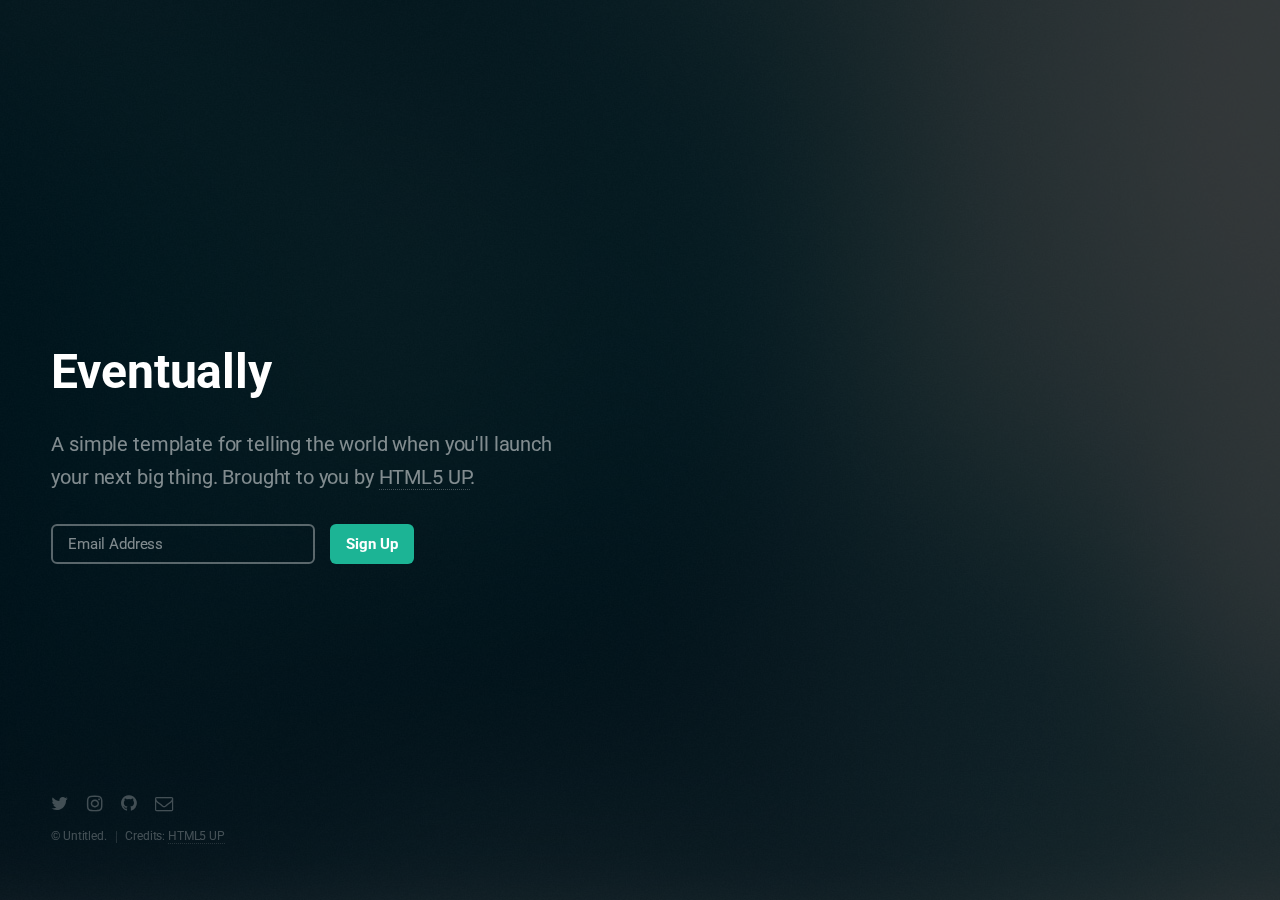
==== public/eventually/index.html @ 78ffbe50 "boss" ====
<!DOCTYPE HTML>
<!--
	Eventually by HTML5 UP
	html5up.net | @ajlkn
	Free for personal and commercial use under the CCA 3.0 license (html5up.net/license)
-->
<html>
	<head>
		<title>Eventually by HTML5 UP</title>
		<meta charset="utf-8" />
		<meta name="viewport" content="width=device-width, initial-scale=1, user-scalable=no" />
		<!--[if lte IE 8]><script src="assets/js/ie/html5shiv.js"></script><![endif]-->
		<link rel="stylesheet" href="assets/css/main.css" />
		<!--[if lte IE 8]><link rel="stylesheet" href="assets/css/ie8.css" /><![endif]-->
		<!--[if lte IE 9]><link rel="stylesheet" href="assets/css/ie9.css" /><![endif]-->
	</head>
	<body>

		<!-- Header -->
			<header id="header">
				<h1>Eventually</h1>
				<p>A simple template for telling the world when you'll launch<br />
				your next big thing. Brought to you by <a href="http://html5up.net">HTML5 UP</a>.</p>
			</header>

		<!-- Signup Form -->
			<form id="signup-form" method="post" action="#">
				<input type="email" name="email" id="email" placeholder="Email Address" />
				<input type="submit" value="Sign Up" />
			</form>

		<!-- Footer -->
			<footer id="footer">
				<ul class="icons">
					<li><a href="#" class="icon fa-twitter"><span class="label">Twitter</span></a></li>
					<li><a href="#" class="icon fa-instagram"><span class="label">Instagram</span></a></li>
					<li><a href="#" class="icon fa-github"><span class="label">GitHub</span></a></li>
					<li><a href="#" class="icon fa-envelope-o"><span class="label">Email</span></a></li>
				</ul>
				<ul class="copyright">
					<li>&copy; Untitled.</li><li>Credits: <a href="http://html5up.net">HTML5 UP</a></li>
				</ul>
			</footer>

		<!-- Scripts -->
			<!--[if lte IE 8]><script src="assets/js/ie/respond.min.js"></script><![endif]-->
			<script src="assets/js/main.js"></script>

	</body>
</html>
---- public/eventually/assets/css/main.css ----
@import url(font-awesome.min.css);
@import url("https://fonts.googleapis.com/css?family=Roboto:400,700");

/*
	Eventually by HTML5 UP
	html5up.net | @ajlkn
	Free for personal and commercial use under the CCA 3.0 license (html5up.net/license)
*/

/* Reset */

	html, body, div, span, applet, object, iframe, h1, h2, h3, h4, h5, h6, p, blockquote, pre, a, abbr, acronym, address, big, cite, code, del, dfn, em, img, ins, kbd, q, s, samp, small, strike, strong, sub, sup, tt, var, b, u, i, center, dl, dt, dd, ol, ul, li, fieldset, form, label, legend, table, caption, tbody, tfoot, thead, tr, th, td, article, aside, canvas, details, embed, figure, figcaption, footer, header, hgroup, menu, nav, output, ruby, section, summary, time, mark, audio, video {
		margin: 0;
		padding: 0;
		border: 0;
		font-size: 100%;
		font: inherit;
		vertical-align: baseline;
	}

	article, aside, details, figcaption, figure, footer, header, hgroup, menu, nav, section {
		display: block;
	}

	body {
		line-height: 1;
	}

	ol, ul {
		list-style: none;
	}

	blockquote, q {
		quotes: none;
	}

	blockquote:before, blockquote:after, q:before, q:after {
		content: '';
		content: none;
	}

	table {
		border-collapse: collapse;
		border-spacing: 0;
	}

	body {
		-webkit-text-size-adjust: none;
	}

/* Box Model */

	*, *:before, *:after {
		-moz-box-sizing: border-box;
		-webkit-box-sizing: border-box;
		box-sizing: border-box;
	}

/* Basic */

	@-ms-viewport {
		width: device-width;
	}

	body {
		-ms-overflow-style: scrollbar;
	}

	@media screen and (max-width: 480px) {

		html, body {
			min-width: 320px;
		}

	}

	html, body {
		height: 100%;
		overflow-x: hidden;
		width: 100%;
	}

		@media screen and (max-height: 640px) {

			html, body {
				height: auto;
				min-height: 100%;
			}

		}

	body {
		display: -moz-flex;
		display: -webkit-flex;
		display: -ms-flex;
		display: flex;
		-moz-flex-direction: column;
		-webkit-flex-direction: column;
		-ms-flex-direction: column;
		flex-direction: column;
		-moz-justify-content: center;
		-webkit-justify-content: center;
		-ms-justify-content: center;
		justify-content: center;
		background-color: #000;
		padding: 6em 4em 4em 4em;
	}

		body > * {
			position: relative;
			z-index: 2;
		}

		body.is-loading *, body.is-loading *:before, body.is-loading *:after {
			-moz-animation: none !important;
			-webkit-animation: none !important;
			-ms-animation: none !important;
			animation: none !important;
			-moz-transition: none !important;
			-webkit-transition: none !important;
			-ms-transition: none !important;
			transition: none !important;
		}

		@media screen and (max-width: 1680px) {

			body {
				padding: 6em 3.5em 3.5em 3.5em;
			}

		}

		@media screen and (max-width: 736px) {

			body {
				padding: 5em 2em 2em 2em;
			}

		}

		@media screen and (max-width: 360px) {

			body {
				padding: 5em 1.25em 1.25em 1.25em;
			}

		}

/* BG */

	#bg {
		-moz-transition: opacity 2s ease-in-out;
		-webkit-transition: opacity 2s ease-in-out;
		-ms-transition: opacity 2s ease-in-out;
		transition: opacity 2s ease-in-out;
		height: 100%;
		left: 0;
		opacity: 0.25;
		position: fixed;
		top: 0;
		width: 100%;
		z-index: 1;
	}

		#bg div {
			-moz-transition: opacity 3s ease, visibility 3s;
			-webkit-transition: opacity 3s ease, visibility 3s;
			-ms-transition: opacity 3s ease, visibility 3s;
			transition: opacity 3s ease, visibility 3s;
			background-size: cover;
			height: 100%;
			left: 0;
			opacity: 0;
			position: absolute;
			top: 0;
			visibility: hidden;
			width: 150%;
		}

			#bg div.visible {
				-moz-animation: bg 45s linear infinite;
				-webkit-animation: bg 45s linear infinite;
				-ms-animation: bg 45s linear infinite;
				animation: bg 45s linear infinite;
				opacity: 1;
				visibility: visible;
				z-index: 1;
			}

				#bg div.visible.top {
					z-index: 2;
				}

				@media screen and (max-width: 1280px) {

					#bg div.visible {
						-moz-animation: bg 29.25s linear infinite;
						-webkit-animation: bg 29.25s linear infinite;
						-ms-animation: bg 29.25s linear infinite;
						animation: bg 29.25s linear infinite;
					}

				}

				@media screen and (max-width: 736px) {

					#bg div.visible {
						-moz-animation: bg 18s linear infinite;
						-webkit-animation: bg 18s linear infinite;
						-ms-animation: bg 18s linear infinite;
						animation: bg 18s linear infinite;
					}

				}

			#bg div:only-child {
				-moz-animation-direction: alternate !important;
				-webkit-animation-direction: alternate !important;
				-ms-animation-direction: alternate !important;
				animation-direction: alternate !important;
			}

		body.is-loading #bg {
			opacity: 0;
		}

	@-moz-keyframes bg {
		0% {
			-moz-transform: translateX(0);
			-webkit-transform: translateX(0);
			-ms-transform: translateX(0);
			transform: translateX(0);
		}

		100% {
			-moz-transform: translateX(-25%);
			-webkit-transform: translateX(-25%);
			-ms-transform: translateX(-25%);
			transform: translateX(-25%);
		}
	}

	@-webkit-keyframes bg {
		0% {
			-moz-transform: translateX(0);
			-webkit-transform: translateX(0);
			-ms-transform: translateX(0);
			transform: translateX(0);
		}

		100% {
			-moz-transform: translateX(-25%);
			-webkit-transform: translateX(-25%);
			-ms-transform: translateX(-25%);
			transform: translateX(-25%);
		}
	}

	@-ms-keyframes bg {
		0% {
			-moz-transform: translateX(0);
			-webkit-transform: translateX(0);
			-ms-transform: translateX(0);
			transform: translateX(0);
		}

		100% {
			-moz-transform: translateX(-25%);
			-webkit-transform: translateX(-25%);
			-ms-transform: translateX(-25%);
			transform: translateX(-25%);
		}
	}

	@keyframes bg {
		0% {
			-moz-transform: translateX(0);
			-webkit-transform: translateX(0);
			-ms-transform: translateX(0);
			transform: translateX(0);
		}

		100% {
			-moz-transform: translateX(-25%);
			-webkit-transform: translateX(-25%);
			-ms-transform: translateX(-25%);
			transform: translateX(-25%);
		}
	}

/* Type */

	body, input, select, textarea {
		color: rgba(255, 255, 255, 0.75);
		font-family: "Roboto", sans-serif;
		font-size: 16pt;
		font-weight: 400;
		letter-spacing: -0.01em;
		line-height: 1.65em;
	}

		@media screen and (max-width: 1680px) {

			body, input, select, textarea {
				font-size: 12pt;
			}

		}

		@media screen and (max-width: 1280px) {

			body, input, select, textarea {
				font-size: 11pt;
			}

		}

		@media screen and (max-width: 980px) {

			body, input, select, textarea {
				font-size: 12pt;
			}

		}

		@media screen and (max-width: 736px) {

			body, input, select, textarea {
				font-size: 12pt;
			}

		}

		@media screen and (max-width: 480px) {

			body, input, select, textarea {
				font-size: 12pt;
			}

		}

	a {
		-moz-transition: border-bottom-color 0.2s ease, color 0.2s ease;
		-webkit-transition: border-bottom-color 0.2s ease, color 0.2s ease;
		-ms-transition: border-bottom-color 0.2s ease, color 0.2s ease;
		transition: border-bottom-color 0.2s ease, color 0.2s ease;
		border-bottom: dotted 1px rgba(255, 255, 255, 0.25);
		color: #1cb495;
		text-decoration: none;
	}

		a:hover {
			border-bottom-color: transparent;
			color: #1cb495 !important;
			text-decoration: none;
		}

	strong, b {
		color: #fff;
		font-weight: 700;
	}

	em, i {
		font-style: italic;
	}

	p {
		margin: 0 0 2em 0;
	}

	h1, h2, h3, h4, h5, h6 {
		color: #fff;
		font-weight: 700;
		line-height: 1em;
		margin: 0 0 1em 0;
	}

		h1 a, h2 a, h3 a, h4 a, h5 a, h6 a {
			color: inherit;
			text-decoration: none;
		}

	h1 {
		font-size: 2.5em;
		line-height: 1.25em;
	}

	h2 {
		font-size: 1.75em;
		line-height: 1.5em;
	}

	h3 {
		font-size: 1.35em;
		line-height: 1.5em;
	}

	h4 {
		font-size: 1.1em;
		line-height: 1.5em;
	}

	h5 {
		font-size: 0.9em;
		line-height: 1.5em;
	}

	h6 {
		font-size: 0.7em;
		line-height: 1.5em;
	}

	sub {
		font-size: 0.8em;
		position: relative;
		top: 0.5em;
	}

	sup {
		font-size: 0.8em;
		position: relative;
		top: -0.5em;
	}

	blockquote {
		border-left: solid 8px rgba(255, 255, 255, 0.35);
		font-style: italic;
		margin: 0 0 2em 0;
		padding: 0.5em 0 0.5em 2em;
	}

	code {
		background: rgba(255, 255, 255, 0.125);
		border-radius: 6px;
		border: solid 2px rgba(255, 255, 255, 0.35);
		font-family: "Courier New", monospace;
		font-size: 0.9em;
		margin: 0 0.25em;
		padding: 0.25em 0.65em;
	}

	pre {
		-webkit-overflow-scrolling: touch;
		font-family: "Courier New", monospace;
		font-size: 0.9em;
		margin: 0 0 2em 0;
	}

		pre code {
			display: block;
			line-height: 1.75em;
			padding: 1em 1.5em;
			overflow-x: auto;
		}

	hr {
		border: 0;
		border-bottom: solid 2px rgba(255, 255, 255, 0.35);
		margin: 2em 0;
	}

		hr.major {
			margin: 3em 0;
		}

/* Section/Article */

	section.special, article.special {
		text-align: center;
	}

	header p {
		color: rgba(255, 255, 255, 0.5);
		position: relative;
		margin: 0 0 1.5em 0;
	}

	header h2 + p {
		font-size: 1.25em;
		margin-top: -1em;
		line-height: 1.5em;
	}

	header h3 + p {
		font-size: 1.1em;
		margin-top: -0.8em;
		line-height: 1.5em;
	}

	header h4 + p,
	header h5 + p,
	header h6 + p {
		font-size: 0.9em;
		margin-top: -0.6em;
		line-height: 1.5em;
	}

	@media screen and (max-width: 980px) {

		header br {
			display: none;
		}

	}

	@media screen and (max-width: 736px) {

		header br {
			display: inline;
		}

	}

	@media screen and (max-width: 480px) {

		header br {
			display: none;
		}

	}

/* Icon */

	.icon {
		text-decoration: none;
		border-bottom: none;
		position: relative;
	}

		.icon:before {
			-moz-osx-font-smoothing: grayscale;
			-webkit-font-smoothing: antialiased;
			font-family: FontAwesome;
			font-style: normal;
			font-weight: normal;
			text-transform: none !important;
		}

		.icon > .label {
			display: none;
		}

/* List */

	ol {
		list-style: decimal;
		margin: 0 0 2em 0;
		padding-left: 1.25em;
	}

		ol li {
			padding-left: 0.25em;
		}

	ul {
		list-style: disc;
		margin: 0 0 2em 0;
		padding-left: 1em;
	}

		ul li {
			padding-left: 0.5em;
		}

		ul.icons {
			cursor: default;
			list-style: none;
			padding-left: 0;
		}

			ul.icons li {
				display: inline-block;
				padding: 0 1em 0 0;
			}

				ul.icons li:last-child {
					padding-right: 0;
				}

				ul.icons li .icon:before {
					font-size: 1.25em;
				}

				ul.icons li a {
					color: inherit;
				}

/* Form */

	form {
		margin: 0 0 2em 0;
	}

		form .message {
			text-decoration: none;
			-moz-transition: opacity 0.2s ease-in-out, -moz-transform 0.2s ease-in-out;
			-webkit-transition: opacity 0.2s ease-in-out, -webkit-transform 0.2s ease-in-out;
			-ms-transition: opacity 0.2s ease-in-out, -ms-transform 0.2s ease-in-out;
			transition: opacity 0.2s ease-in-out, transform 0.2s ease-in-out;
			-moz-transform: scale(1.05);
			-webkit-transform: scale(1.05);
			-ms-transform: scale(1.05);
			transform: scale(1.05);
			height: 2.75em;
			line-height: 2.75em;
			opacity: 0;
		}

			form .message:before {
				-moz-osx-font-smoothing: grayscale;
				-webkit-font-smoothing: antialiased;
				font-family: FontAwesome;
				font-style: normal;
				font-weight: normal;
				text-transform: none !important;
			}

			form .message:before {
				margin-right: 0.5em;
			}

			form .message.visible {
				-moz-transform: scale(1);
				-webkit-transform: scale(1);
				-ms-transform: scale(1);
				transform: scale(1);
				opacity: 1;
			}

			form .message.success {
				color: #1cb495;
			}

				form .message.success:before {
					content: '\f00c';
				}

			form .message.failure {
				color: #ff2361;
			}

				form .message.failure:before {
					content: '\f119';
				}

	label {
		color: #fff;
		display: block;
		font-size: 0.9em;
		font-weight: 700;
		margin: 0 0 1em 0;
	}

	@-moz-keyframes focus {
		0% {
			-moz-transform: scale(1);
			-webkit-transform: scale(1);
			-ms-transform: scale(1);
			transform: scale(1);
		}

		50% {
			-moz-transform: scale(1.025);
			-webkit-transform: scale(1.025);
			-ms-transform: scale(1.025);
			transform: scale(1.025);
		}

		100% {
			-moz-transform: scale(1);
			-webkit-transform: scale(1);
			-ms-transform: scale(1);
			transform: scale(1);
		}
	}

	@-webkit-keyframes focus {
		0% {
			-moz-transform: scale(1);
			-webkit-transform: scale(1);
			-ms-transform: scale(1);
			transform: scale(1);
		}

		50% {
			-moz-transform: scale(1.025);
			-webkit-transform: scale(1.025);
			-ms-transform: scale(1.025);
			transform: scale(1.025);
		}

		100% {
			-moz-transform: scale(1);
			-webkit-transform: scale(1);
			-ms-transform: scale(1);
			transform: scale(1);
		}
	}

	@-ms-keyframes focus {
		0% {
			-moz-transform: scale(1);
			-webkit-transform: scale(1);
			-ms-transform: scale(1);
			transform: scale(1);
		}

		50% {
			-moz-transform: scale(1.025);
			-webkit-transform: scale(1.025);
			-ms-transform: scale(1.025);
			transform: scale(1.025);
		}

		100% {
			-moz-transform: scale(1);
			-webkit-transform: scale(1);
			-ms-transform: scale(1);
			transform: scale(1);
		}
	}

	@keyframes focus {
		0% {
			-moz-transform: scale(1);
			-webkit-transform: scale(1);
			-ms-transform: scale(1);
			transform: scale(1);
		}

		50% {
			-moz-transform: scale(1.025);
			-webkit-transform: scale(1.025);
			-ms-transform: scale(1.025);
			transform: scale(1.025);
		}

		100% {
			-moz-transform: scale(1);
			-webkit-transform: scale(1);
			-ms-transform: scale(1);
			transform: scale(1);
		}
	}

	input[type="text"],
	input[type="password"],
	input[type="email"],
	select,
	textarea {
		-moz-appearance: none;
		-webkit-appearance: none;
		-ms-appearance: none;
		appearance: none;
		-moz-transform: scale(1);
		-webkit-transform: scale(1);
		-ms-transform: scale(1);
		transform: scale(1);
		-moz-transition: border-color 0.2s ease, background-color 0.2s ease;
		-webkit-transition: border-color 0.2s ease, background-color 0.2s ease;
		-ms-transition: border-color 0.2s ease, background-color 0.2s ease;
		transition: border-color 0.2s ease, background-color 0.2s ease;
		background-color: transparent;
		border-radius: 6px;
		border: none;
		border: solid 2px rgba(255, 255, 255, 0.35);
		color: inherit;
		display: block;
		outline: 0;
		padding: 0 1em;
		text-decoration: none;
		width: 100%;
	}

		input[type="text"]:invalid,
		input[type="password"]:invalid,
		input[type="email"]:invalid,
		select:invalid,
		textarea:invalid {
			box-shadow: none;
		}

		input[type="text"]:focus,
		input[type="password"]:focus,
		input[type="email"]:focus,
		select:focus,
		textarea:focus {
			-moz-animation: focus 0.1s;
			-webkit-animation: focus 0.1s;
			-ms-animation: focus 0.1s;
			animation: focus 0.1s;
			background-color: rgba(255, 255, 255, 0.125);
			border-color: #1cb495;
		}

	.select-wrapper {
		text-decoration: none;
		display: block;
		position: relative;
	}

		.select-wrapper:before {
			-moz-osx-font-smoothing: grayscale;
			-webkit-font-smoothing: antialiased;
			font-family: FontAwesome;
			font-style: normal;
			font-weight: normal;
			text-transform: none !important;
		}

		.select-wrapper:before {
			color: rgba(255, 255, 255, 0.35);
			content: '\f078';
			display: block;
			height: 2.75em;
			line-height: 2.75em;
			pointer-events: none;
			position: absolute;
			right: 0;
			text-align: center;
			top: 0;
			width: 2.75em;
		}

		.select-wrapper select::-ms-expand {
			display: none;
		}

	input[type="text"],
	input[type="password"],
	input[type="email"],
	select {
		height: 2.75em;
	}

	textarea {
		padding: 0.75em 1em;
	}

	input[type="checkbox"],
	input[type="radio"] {
		-moz-appearance: none;
		-webkit-appearance: none;
		-ms-appearance: none;
		appearance: none;
		display: block;
		float: left;
		margin-right: -2em;
		opacity: 0;
		width: 1em;
		z-index: -1;
	}

		input[type="checkbox"] + label,
		input[type="radio"] + label {
			text-decoration: none;
			color: rgba(255, 255, 255, 0.75);
			cursor: pointer;
			display: inline-block;
			font-size: 1em;
			font-weight: 400;
			padding-left: 2.4em;
			padding-right: 0.75em;
			position: relative;
		}

			input[type="checkbox"] + label:before,
			input[type="radio"] + label:before {
				-moz-osx-font-smoothing: grayscale;
				-webkit-font-smoothing: antialiased;
				font-family: FontAwesome;
				font-style: normal;
				font-weight: normal;
				text-transform: none !important;
			}

			input[type="checkbox"] + label:before,
			input[type="radio"] + label:before {
				background: rgba(255, 255, 255, 0.125);
				border-radius: 6px;
				border: solid 2px rgba(255, 255, 255, 0.35);
				content: '';
				display: inline-block;
				height: 1.65em;
				left: 0;
				line-height: 1.58125em;
				position: absolute;
				text-align: center;
				top: 0;
				width: 1.65em;
			}

		input[type="checkbox"]:checked + label:before,
		input[type="radio"]:checked + label:before {
			background: #1cb495;
			border-color: #1cb495;
			color: #ffffff;
			content: '\f00c';
		}

		input[type="checkbox"]:focus + label:before,
		input[type="radio"]:focus + label:before {
			border-color: #1cb495;
			box-shadow: 0 0 0 2px #1cb495;
		}

	input[type="checkbox"] + label:before {
		border-radius: 6px;
	}

	input[type="radio"] + label:before {
		border-radius: 100%;
	}

	::-webkit-input-placeholder {
		color: rgba(255, 255, 255, 0.5) !important;
		opacity: 1.0;
	}

	:-moz-placeholder {
		color: rgba(255, 255, 255, 0.5) !important;
		opacity: 1.0;
	}

	::-moz-placeholder {
		color: rgba(255, 255, 255, 0.5) !important;
		opacity: 1.0;
	}

	:-ms-input-placeholder {
		color: rgba(255, 255, 255, 0.5) !important;
		opacity: 1.0;
	}

	.formerize-placeholder {
		color: rgba(255, 255, 255, 0.5) !important;
		opacity: 1.0;
	}

/* Button */

	input[type="submit"],
	input[type="reset"],
	input[type="button"],
	button,
	.button {
		-moz-appearance: none;
		-webkit-appearance: none;
		-ms-appearance: none;
		appearance: none;
		-moz-transition: background-color 0.2s ease-in-out, color 0.2s ease-in-out, opacity 0.2s ease-in-out;
		-webkit-transition: background-color 0.2s ease-in-out, color 0.2s ease-in-out, opacity 0.2s ease-in-out;
		-ms-transition: background-color 0.2s ease-in-out, color 0.2s ease-in-out, opacity 0.2s ease-in-out;
		transition: background-color 0.2s ease-in-out, color 0.2s ease-in-out, opacity 0.2s ease-in-out;
		background-color: #1cb495;
		border-radius: 6px;
		border: 0;
		color: #ffffff !important;
		cursor: pointer;
		display: inline-block;
		font-weight: 700;
		height: 2.75em;
		line-height: 2.75em;
		padding: 0 1.125em;
		text-align: center;
		text-decoration: none;
		white-space: nowrap;
	}

		input[type="submit"]:hover,
		input[type="reset"]:hover,
		input[type="button"]:hover,
		button:hover,
		.button:hover {
			background-color: #1fcaa7;
		}

		input[type="submit"]:active,
		input[type="reset"]:active,
		input[type="button"]:active,
		button:active,
		.button:active {
			background-color: #199e83;
		}

		input[type="submit"].disabled, input[type="submit"]:disabled,
		input[type="reset"].disabled,
		input[type="reset"]:disabled,
		input[type="button"].disabled,
		input[type="button"]:disabled,
		button.disabled,
		button:disabled,
		.button.disabled,
		.button:disabled {
			opacity: 0.5;
		}

		@media screen and (max-width: 480px) {

			input[type="submit"],
			input[type="reset"],
			input[type="button"],
			button,
			.button {
				padding: 0;
			}

		}

/* Header */

	#header h1 {
		font-size: 3.25em;
		margin: 0 0 0.55em 0;
	}

	#header p {
		font-size: 1.35em;
		line-height: 1.65em;
	}

	#header a {
		color: inherit;
	}

	@media screen and (max-width: 736px) {

		#header h1 {
			font-size: 2em;
		}

		#header p {
			font-size: 1em;
		}

	}

	@media screen and (max-width: 480px) {

		#header {
			margin: 0 0 1em 0;
		}

	}

/* Signup Form */

	#signup-form {
		display: -moz-flex;
		display: -webkit-flex;
		display: -ms-flex;
		display: flex;
		position: relative;
	}

		#signup-form input[type="text"],
		#signup-form input[type="password"],
		#signup-form input[type="email"] {
			width: 18em;
		}

		#signup-form > * {
			margin: 0 0 0 1em;
		}

		#signup-form > :first-child {
			margin: 0 0 0 0;
		}

		@media screen and (max-width: 480px) {

			#signup-form {
				-moz-flex-direction: column;
				-webkit-flex-direction: column;
				-ms-flex-direction: column;
				flex-direction: column;
			}

				#signup-form input[type="type"],
				#signup-form input[type="password"],
				#signup-form input[type="email"] {
					width: 100%;
				}

				#signup-form > * {
					margin: 1.25em 0 0 0;
				}

				#signup-form .message {
					bottom: -1.5em;
					font-size: 0.9em;
					height: 1em;
					left: 0;
					line-height: inherit;
					margin-top: 0;
					position: absolute;
				}

		}

/* Footer */

	#footer {
		-moz-transition: opacity 0.5s ease-in-out;
		-webkit-transition: opacity 0.5s ease-in-out;
		-ms-transition: opacity 0.5s ease-in-out;
		transition: opacity 0.5s ease-in-out;
		bottom: 4em;
		color: rgba(255, 255, 255, 0.5);
		left: 4em;
		opacity: 0.5;
		position: absolute;
	}

		#footer .icons {
			margin: 0 0 0.5em 0;
		}

		#footer .copyright {
			font-size: 0.8em;
			list-style: none;
			padding: 0;
		}

			#footer .copyright li {
				border-left: solid 1px rgba(255, 255, 255, 0.25);
				display: inline-block;
				line-height: 1em;
				margin: 0 0 0 0.75em;
				padding: 0 0 0 0.75em;
			}

				#footer .copyright li:first-child {
					border-left: 0;
					margin-left: 0;
					padding-left: 0;
				}

			#footer .copyright a {
				color: inherit;
			}

		#footer:hover {
			opacity: 1;
		}

		#footer > :last-child {
			margin-bottom: 0;
		}

		@media screen and (max-width: 1680px) {

			#footer {
				bottom: 3.5em;
				left: 3.5em;
			}

		}

		@media screen and (max-width: 736px) {

			#footer {
				bottom: 2em;
				left: 2em;
			}

		}

		@media screen and (max-width: 360px) {

			#footer {
				bottom: 1.25em;
				left: 1.25em;
			}

		}

		@media screen and (max-height: 640px) {

			#footer {
				bottom: auto;
				left: auto;
				margin: 1em 0 0 0;
				position: relative;
			}

		}
---- public/eventually/assets/css/ie8.css ----
/*
	Eventually by HTML5 UP
	html5up.net | @ajlkn
	Free for personal and commercial use under the CCA 3.0 license (html5up.net/license)
*/

/* BG */

	#bg {
		-ms-filter: "progid:DXImageTransform.Microsoft.Alpha(Opacity=25)";
	}

/* Type */

	body, input, select, textarea {
		color: #fff;
	}

/* Form */

	input[type="text"],
	input[type="password"],
	input[type="email"],
	select,
	textarea {
		border: solid 2px #fff;
	}
---- public/eventually/assets/css/ie9.css ----
/*
	Eventually by HTML5 UP
	html5up.net | @ajlkn
	Free for personal and commercial use under the CCA 3.0 license (html5up.net/license)
*/

/* Signup Form */

	#signup-form > * {
		display: inline-block;
		vertical-align: top;
	}
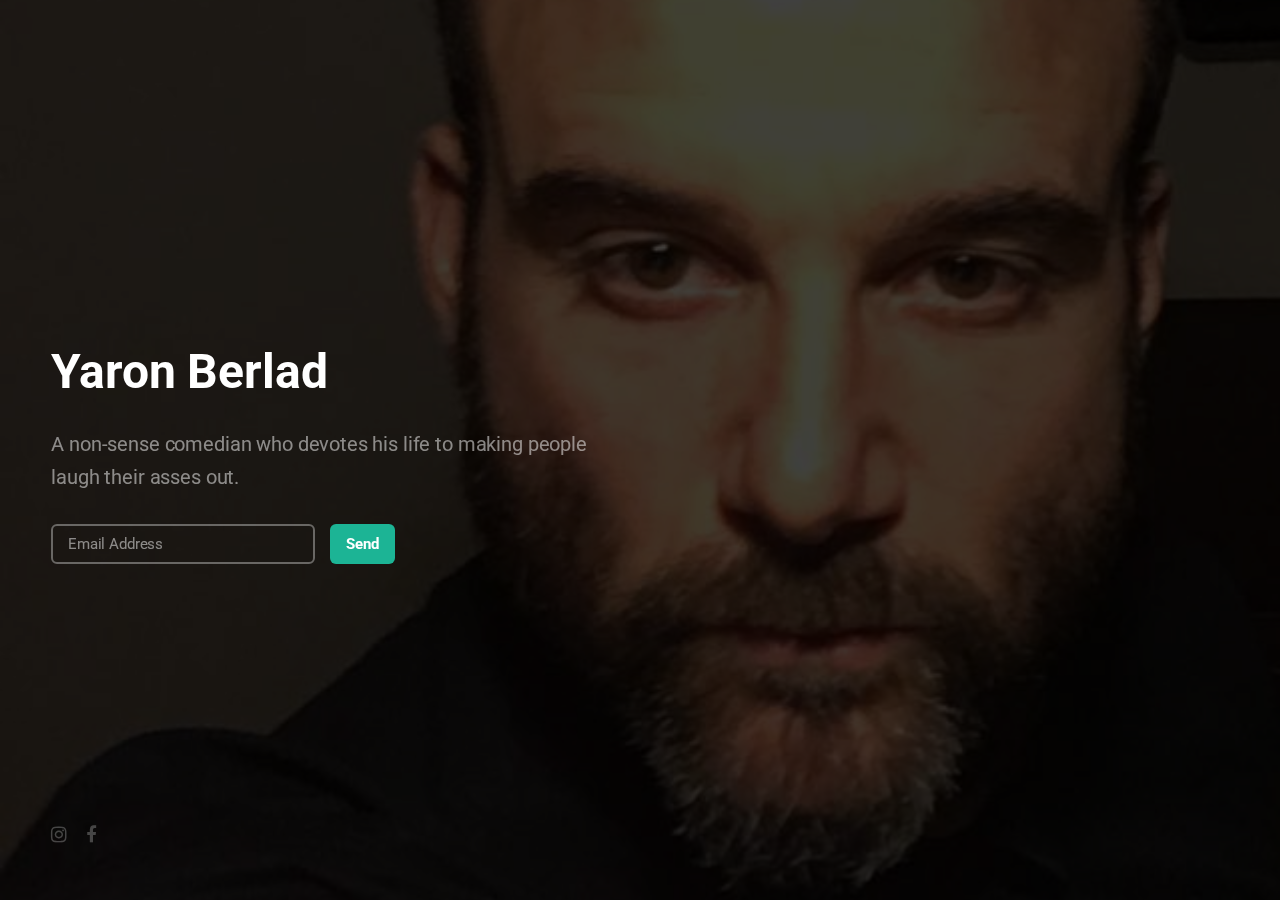
==== commit 4eec03ff: "yarn bread" ====
--- a/public/eventually/index.html
+++ b/public/eventually/index.html
@@ -6,7 +6,7 @@
 -->
 <html>
 	<head>
-		<title>Eventually by HTML5 UP</title>
+		<title>Yaron Berlad</title>
 		<meta charset="utf-8" />
 		<meta name="viewport" content="width=device-width, initial-scale=1, user-scalable=no" />
 		<!--[if lte IE 8]><script src="assets/js/ie/html5shiv.js"></script><![endif]-->
@@ -18,28 +18,28 @@
 
 		<!-- Header -->
 			<header id="header">
-				<h1>Eventually</h1>
-				<p>A simple template for telling the world when you'll launch<br />
-				your next big thing. Brought to you by <a href="http://html5up.net">HTML5 UP</a>.</p>
+				<h1>Yaron Berlad</h1>
+				<p>A non-sense comedian who devotes his life to making people<br />
+				laugh their asses out.</p>
 			</header>
 
 		<!-- Signup Form -->
 			<form id="signup-form" method="post" action="#">
 				<input type="email" name="email" id="email" placeholder="Email Address" />
-				<input type="submit" value="Sign Up" />
+				<input type="submit" value="Send" />
 			</form>
 
 		<!-- Footer -->
 			<footer id="footer">
 				<ul class="icons">
-					<li><a href="#" class="icon fa-twitter"><span class="label">Twitter</span></a></li>
-					<li><a href="#" class="icon fa-instagram"><span class="label">Instagram</span></a></li>
-					<li><a href="#" class="icon fa-github"><span class="label">GitHub</span></a></li>
-					<li><a href="#" class="icon fa-envelope-o"><span class="label">Email</span></a></li>
+					<!--<li><a href="#" class="icon fa-twitter"><span class="label">Twitter</span></a></li>-->
+					<li><a href="https://www.instagram.com/yaronberlad/" class="icon fa-instagram"><span class="label">Instagram</span></a></li>
+					<li><a href="https://www.facebook.com/yaronberlad/" class="icon fa-facebook"><span class="label">GitHub</span></a></li>
+					<!--<li><a href="#" class="icon fa-envelope-o"><span class="label">Email</span></a></li>-->
 				</ul>
-				<ul class="copyright">
+				<!--<ul class="copyright">
 					<li>&copy; Untitled.</li><li>Credits: <a href="http://html5up.net">HTML5 UP</a></li>
-				</ul>
+				</ul>-->
 			</footer>
 
 		<!-- Scripts -->
--- a/public/eventually/assets/css/main.css
+++ b/public/eventually/assets/css/main.css
@@ -464,10 +464,10 @@
 		}
 
 /* Section/Article */
-
 	section.special, article.special {
 		text-align: center;
 	}
+	
 
 	header p {
 		color: rgba(255, 255, 255, 0.5);
@@ -965,8 +965,9 @@
 		text-align: center;
 		text-decoration: none;
 		white-space: nowrap;
-	}
-
+	
+		
+	}
 		input[type="submit"]:hover,
 		input[type="reset"]:hover,
 		input[type="button"]:hover,
@@ -1081,6 +1082,7 @@
 				#signup-form input[type="email"] {
 					width: 100%;
 				}
+				
 
 				#signup-form > * {
 					margin: 1.25em 0 0 0;
